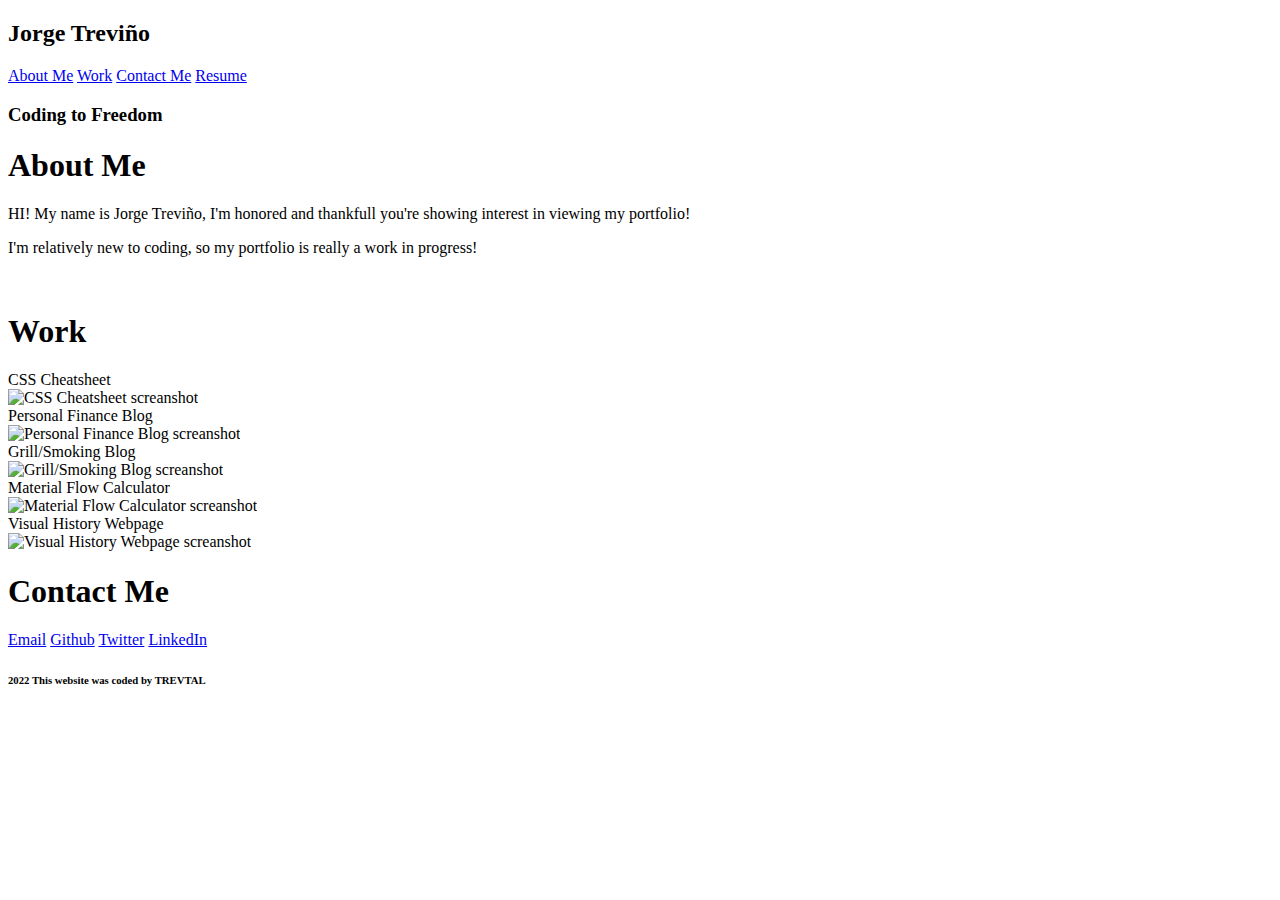
==== index.html @ 22da37e0 "HMTL 1" ====
<!DOCTYPE html>
<html lang="en-us">

<head>
    <meta charset="UTF-8" />
    <link rel="stylesheet" href="./ASSETS/css/reset.css">
    <link rel="stylesheet" href="./ASSETS/css/style.css">
    <title>Jorge Treviño's Web Developer Portfolio</title>
</head>
<body>
    <header>
        <h2>Jorge Treviño</h2>
        <nav>
            <a href="#">About Me</a>
            <a href="#">Work</a>
            <a href="#">Contact Me</a>
            <a href="#">Resume</a>
        </nav>
    </header>

    <!-- TOP BANNER GOES HERE-->
    <div>
        <h3>Coding to Freedom</h3>
    </div>

    <!-- Main body will be like a flex chart, of 2 main columns-->
    <!-- First column will be a a subtitle side bar-->
    <!-- Second column will have the content of each subtitle-->
    <!-- work section contect column will break into smalles columns-->
    <main>
        <section>
            <h1>About Me</h1>
        </section>
        <section>
            <p>
                HI! My name is Jorge Treviño, I'm honored and thankfull you're showing interest in viewing my portfolio!
            </p>
            <p>
                I'm relatively new to coding, so my portfolio is really a work in progress!
            </p>
        </section>
        <br>
    
        <section>
            <h1> Work</h1>
        </section>   
        <section>
            <div>
                <header>CSS Cheatsheet</header>
                <img src="#" alt="CSS Cheatsheet screanshot">
            </div>
            <div>
                <header>Personal Finance Blog</header>
                <img src="#" alt="Personal Finance Blog screanshot">
            </div>
            <div>
                <header>Grill/Smoking Blog</header>
                <img src="#" alt="Grill/Smoking Blog screanshot">
            </div>
            <div">
                <header>Material Flow Calculator</header>
                <img src="#" alt="Material Flow Calculator screanshot">
            </div>
            <div>
                <header>Visual History Webpage</header>
                <img src="#" alt="Visual History Webpage screanshot">
            </div>
        </section>

        <section>
            <h1> Contact Me</h1>
        </section>   
        <section>
            <nav>
                <a href="mailto:trevtal@gmail.com">Email</a>
                <a href="https://github.com/TREVTAL">Github</a>
                <a href="https://twitter.com/trevtal">Twitter</a>
                <a href="https://www.linkedin.com/in/jorge-trevi%C3%B1o-talam%C3%A1s-7a9794b?lipi=urn%3Ali%3Apage%3Ad_flagship3_profile_view_base_contact_details%3ByN3qmjwlTCOAp4iqi9JbuA%3D%3D">LinkedIn</a>
            </nav>
        </section>
    </main>

    <footer>
        <h6>2022 This website was coded by TREVTAL</h6>
    </footer>

</body>
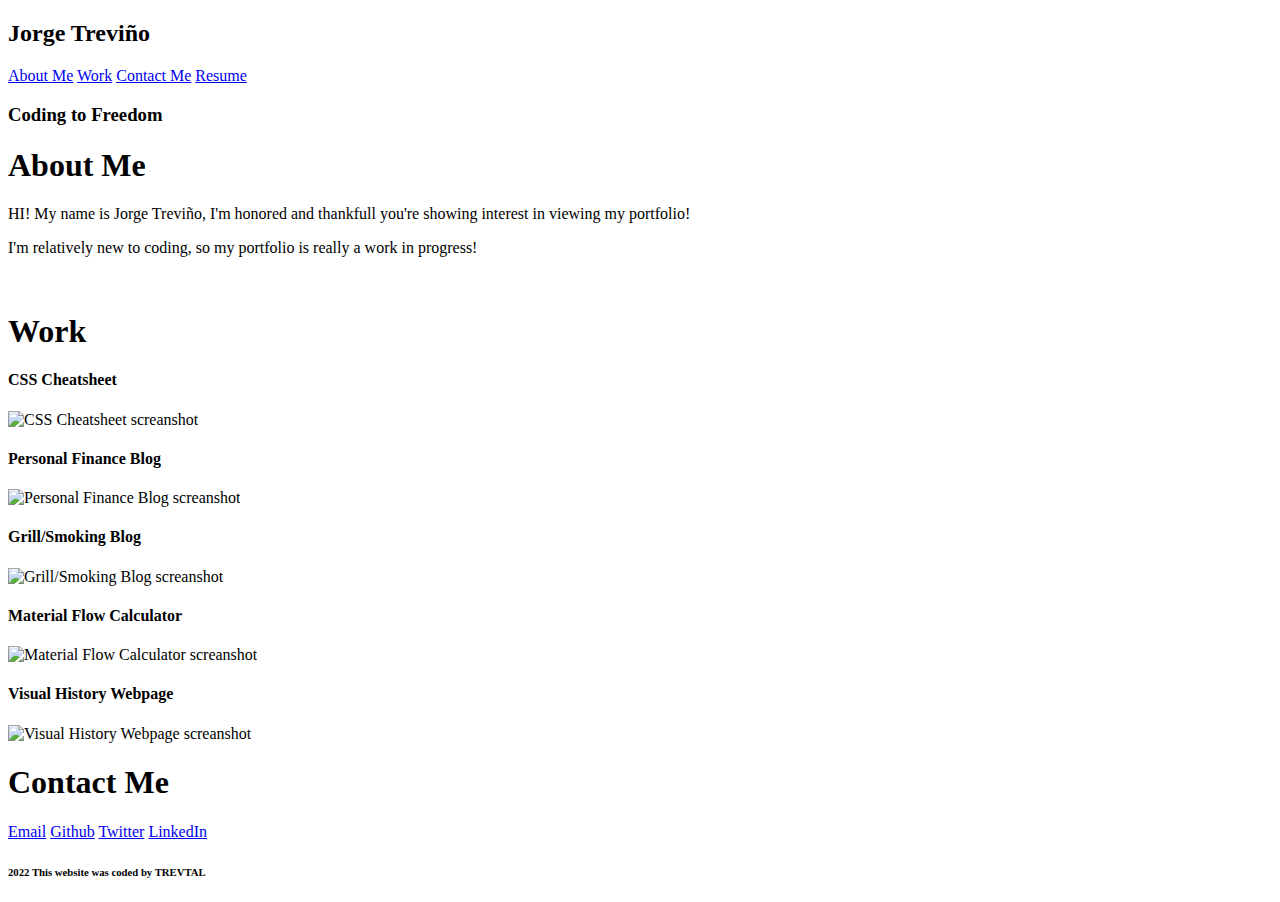
==== commit b475bd48: "Color Pallete 1" ====
--- a/index.html
+++ b/index.html
@@ -11,10 +11,10 @@
     <header>
         <h2>Jorge Treviño</h2>
         <nav>
-            <a href="#">About Me</a>
-            <a href="#">Work</a>
-            <a href="#">Contact Me</a>
-            <a href="#">Resume</a>
+            <a href="#" class="navA">About Me</a>
+            <a href="#" class="navA">Work</a>
+            <a href="#" class="navA">Contact Me</a>
+            <a href="#" class="navA">Resume</a>
         </nav>
     </header>
 
@@ -28,10 +28,10 @@
     <!-- Second column will have the content of each subtitle-->
     <!-- work section contect column will break into smalles columns-->
     <main>
-        <section>
+        <section class="subtitle">
             <h1>About Me</h1>
         </section>
-        <section>
+        <section class="content">
             <p>
                 HI! My name is Jorge Treviño, I'm honored and thankfull you're showing interest in viewing my portfolio!
             </p>
@@ -41,41 +41,41 @@
         </section>
         <br>
     
-        <section>
+        <section class="subtitle">
             <h1> Work</h1>
         </section>   
-        <section>
-            <div>
-                <header>CSS Cheatsheet</header>
+        <section class="content">
+            <div class="cardA">
+                <h4>CSS Cheatsheet</h4>
                 <img src="#" alt="CSS Cheatsheet screanshot">
             </div>
-            <div>
-                <header>Personal Finance Blog</header>
+            <div class="cardB">
+                <h4>Personal Finance Blog</h4>
                 <img src="#" alt="Personal Finance Blog screanshot">
             </div>
-            <div>
-                <header>Grill/Smoking Blog</header>
+            <div class="cardB">
+                <h4>Grill/Smoking Blog</h4>
                 <img src="#" alt="Grill/Smoking Blog screanshot">
             </div>
-            <div">
-                <header>Material Flow Calculator</header>
+            <div class="cardB">
+                <h4>Material Flow Calculator</h4>
                 <img src="#" alt="Material Flow Calculator screanshot">
             </div>
-            <div>
-                <header>Visual History Webpage</header>
+            <div class="cardB">
+                <h4>Visual History Webpage</h4>
                 <img src="#" alt="Visual History Webpage screanshot">
             </div>
         </section>
 
-        <section>
+        <section class="subtitle">
             <h1> Contact Me</h1>
         </section>   
-        <section>
+        <section class="content">
             <nav>
-                <a href="mailto:trevtal@gmail.com">Email</a>
-                <a href="https://github.com/TREVTAL">Github</a>
-                <a href="https://twitter.com/trevtal">Twitter</a>
-                <a href="https://www.linkedin.com/in/jorge-trevi%C3%B1o-talam%C3%A1s-7a9794b?lipi=urn%3Ali%3Apage%3Ad_flagship3_profile_view_base_contact_details%3ByN3qmjwlTCOAp4iqi9JbuA%3D%3D">LinkedIn</a>
+                <a href="mailto:trevtal@gmail.com" class="navB">Email</a>
+                <a href="https://github.com/TREVTAL" class="navB">Github</a>
+                <a href="https://twitter.com/trevtal" class="navB">Twitter</a>
+                <a href="https://www.linkedin.com/in/jorge-trevi%C3%B1o-talam%C3%A1s-7a9794b?lipi=urn%3Ali%3Apage%3Ad_flagship3_profile_view_base_contact_details%3ByN3qmjwlTCOAp4iqi9JbuA%3D%3D" class="navB">LinkedIn</a>
             </nav>
         </section>
     </main>
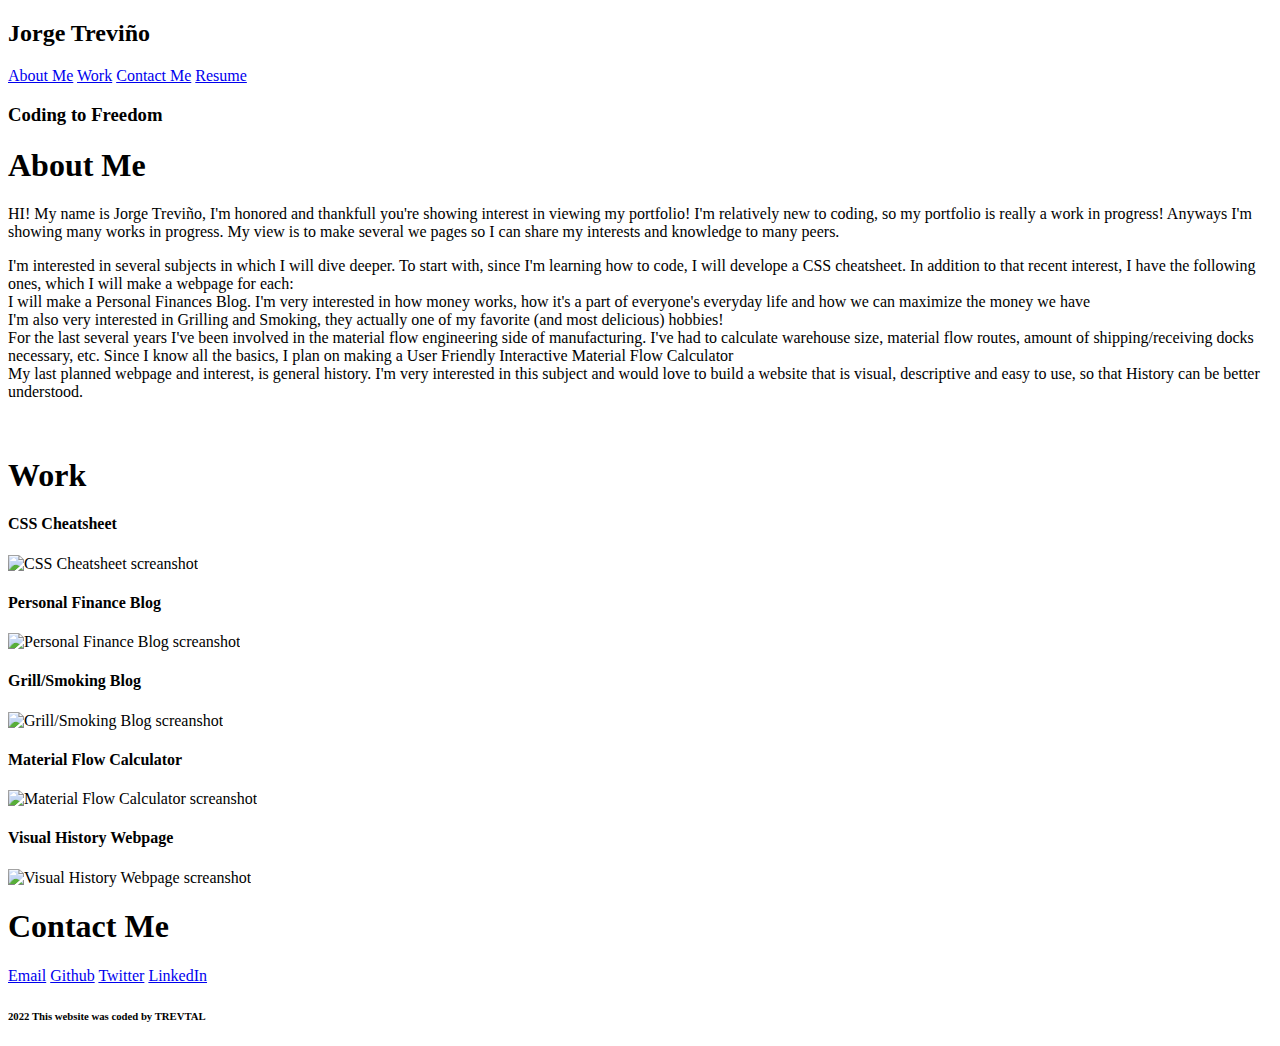
==== commit 0c5ad557: "Colors 2 and about me" ====
--- a/index.html
+++ b/index.html
@@ -19,7 +19,7 @@
     </header>
 
     <!-- TOP BANNER GOES HERE-->
-    <div>
+    <div class="backorange">
         <h3>Coding to Freedom</h3>
     </div>
 
@@ -33,10 +33,14 @@
         </section>
         <section class="content">
             <p>
-                HI! My name is Jorge Treviño, I'm honored and thankfull you're showing interest in viewing my portfolio!
+                HI! My name is Jorge Treviño, I'm honored and thankfull you're showing interest in viewing my portfolio! I'm relatively new to coding, so my portfolio is really a work in progress! Anyways I'm showing many works in progress. My view is to make several we pages so I can share my interests and knowledge to many peers.
             </p>
             <p>
-                I'm relatively new to coding, so my portfolio is really a work in progress!
+                I'm interested in several subjects in which I will dive deeper. To start with, since I'm learning how to code, I will develope a CSS cheatsheet. In addition to that recent interest, I have the following ones, which I will make a webpage for each: 
+                <br>I will make a Personal Finances Blog. I'm very interested in how money works, how it's a part of everyone's everyday life and how we can maximize the money we have
+                <br>I'm also very interested in Grilling and Smoking, they actually one of my favorite (and most delicious) hobbies!
+                <br>For the last several years I've been involved in the material flow engineering side of manufacturing. I've had to calculate warehouse size, material flow routes, amount of shipping/receiving docks necessary, etc. Since I know all the basics, I plan on making a User Friendly Interactive Material Flow Calculator
+                <br>My last planned webpage and interest, is general history. I'm very interested in this subject and would love to build a website that is visual, descriptive and easy to use, so that History can be better understood.
             </p>
         </section>
         <br>
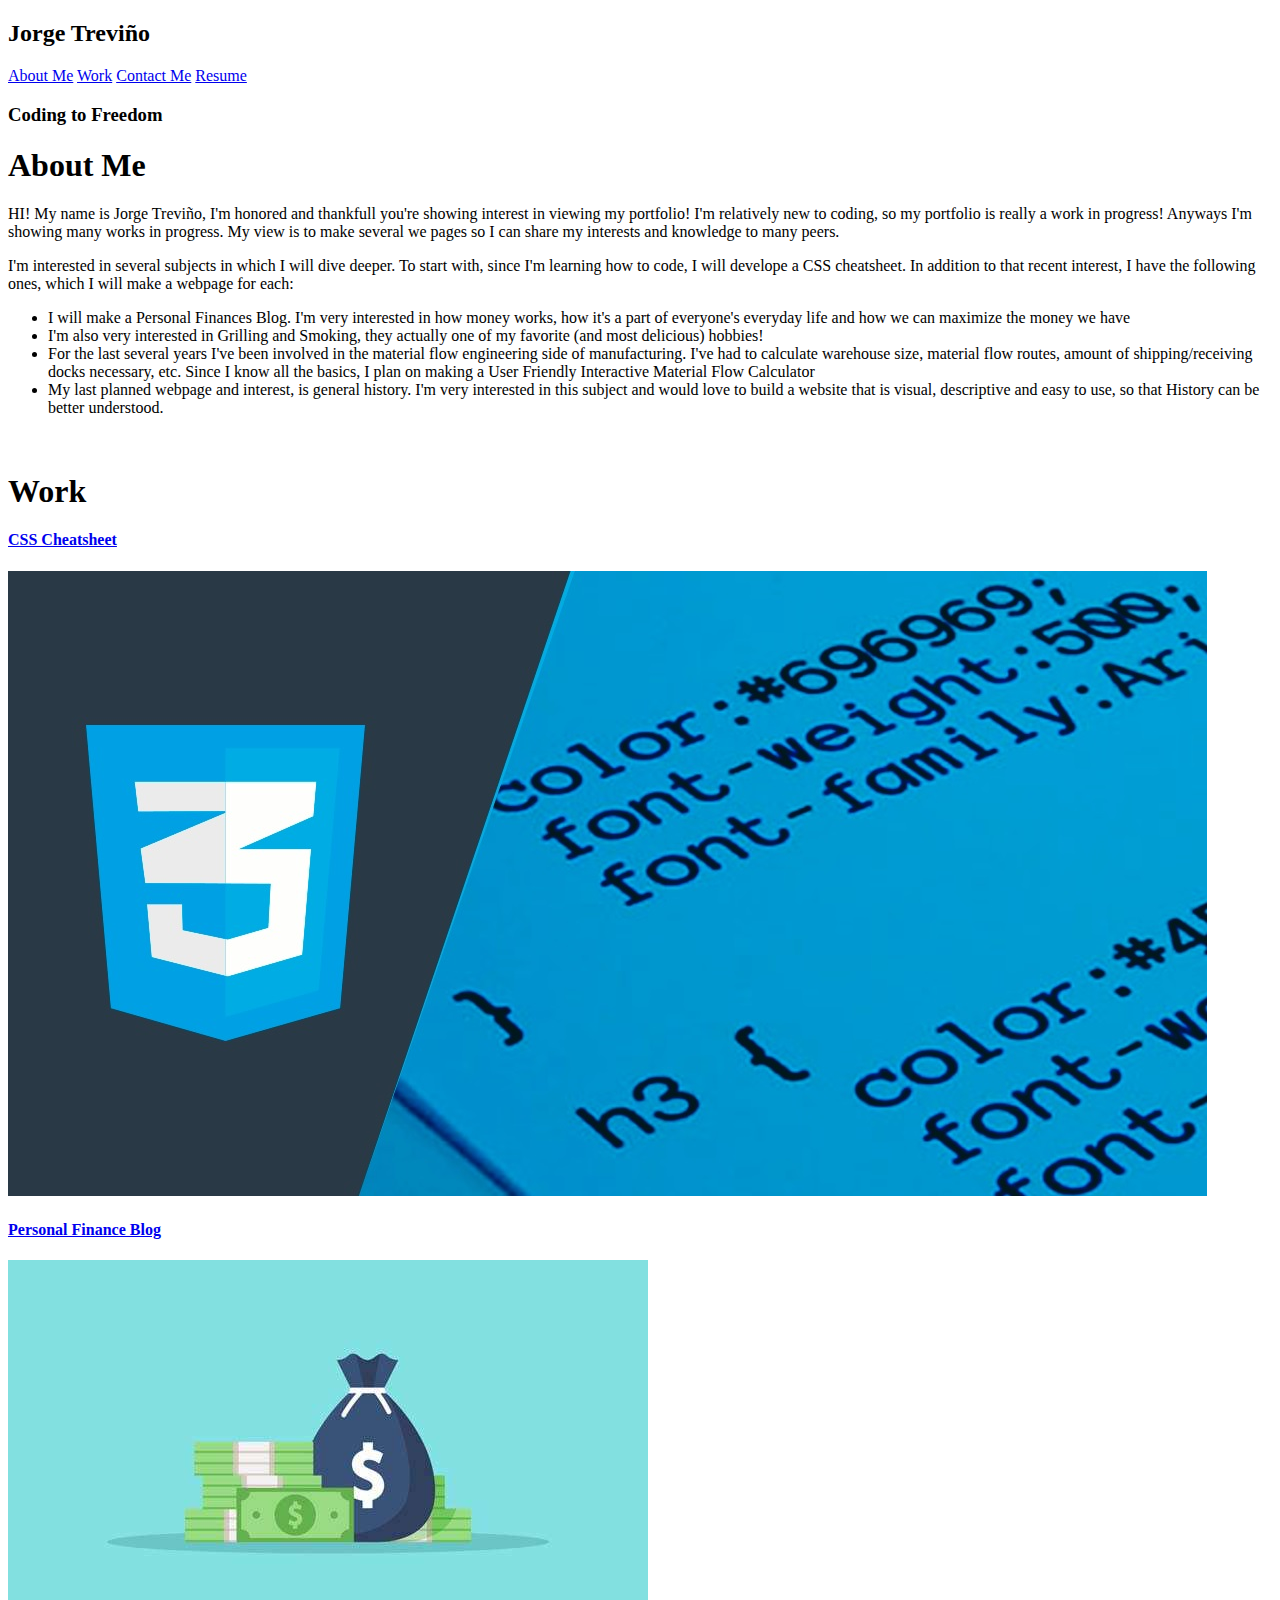
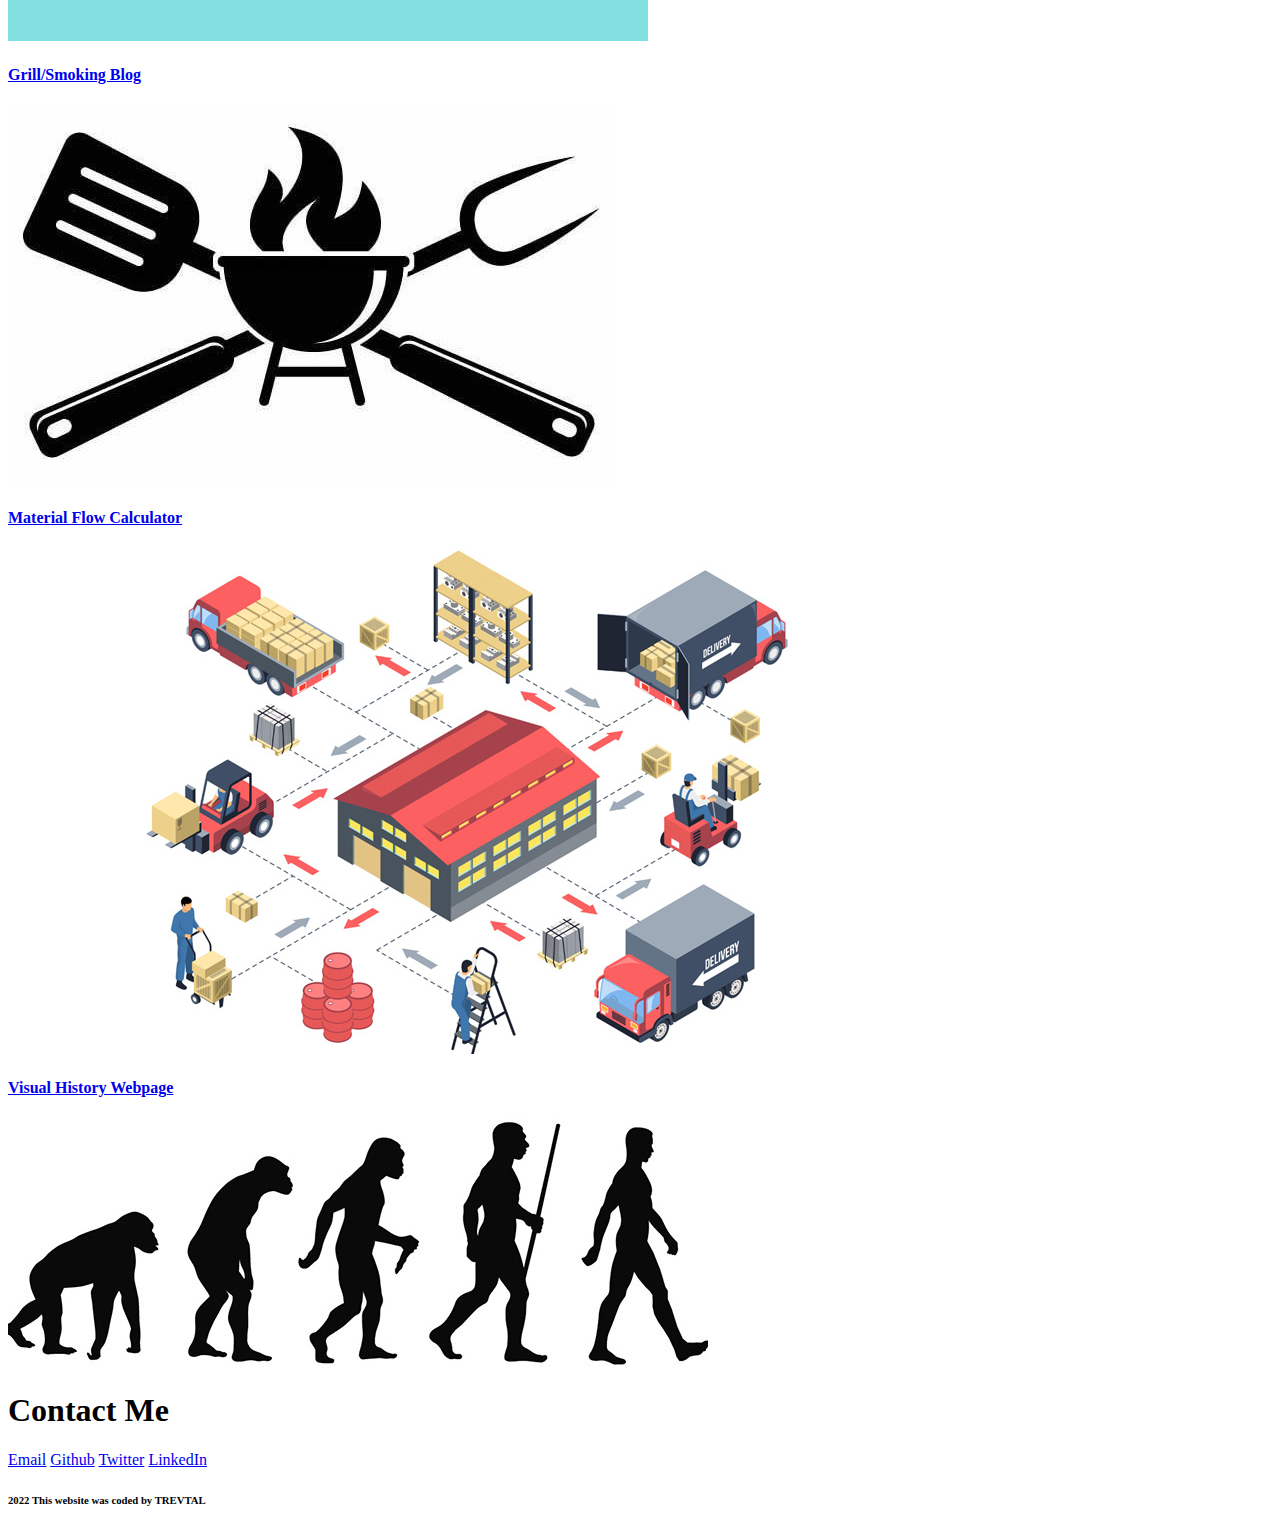
==== commit 5338ca75: "done almost all" ====
--- a/index.html
+++ b/index.html
@@ -11,10 +11,10 @@
     <header>
         <h2>Jorge Treviño</h2>
         <nav>
-            <a href="#" class="navA">About Me</a>
-            <a href="#" class="navA">Work</a>
-            <a href="#" class="navA">Contact Me</a>
-            <a href="#" class="navA">Resume</a>
+            <a href="#1" class="navA">About Me</a>
+            <a href="#2" class="navA">Work</a>
+            <a href="#3" class="navA">Contact Me</a>
+            <a href="./assets/HTML/resume.html" class="navA" target="_blank">Resume</a>
         </nav>
     </header>
 
@@ -29,7 +29,7 @@
     <!-- work section contect column will break into smalles columns-->
     <main>
         <section class="subtitle">
-            <h1>About Me</h1>
+            <h1 id="1">About Me</h1>
         </section>
         <section class="content">
             <p>
@@ -37,49 +37,60 @@
             </p>
             <p>
                 I'm interested in several subjects in which I will dive deeper. To start with, since I'm learning how to code, I will develope a CSS cheatsheet. In addition to that recent interest, I have the following ones, which I will make a webpage for each: 
-                <br>I will make a Personal Finances Blog. I'm very interested in how money works, how it's a part of everyone's everyday life and how we can maximize the money we have
-                <br>I'm also very interested in Grilling and Smoking, they actually one of my favorite (and most delicious) hobbies!
-                <br>For the last several years I've been involved in the material flow engineering side of manufacturing. I've had to calculate warehouse size, material flow routes, amount of shipping/receiving docks necessary, etc. Since I know all the basics, I plan on making a User Friendly Interactive Material Flow Calculator
-                <br>My last planned webpage and interest, is general history. I'm very interested in this subject and would love to build a website that is visual, descriptive and easy to use, so that History can be better understood.
+                <ul>
+                <li>I will make a Personal Finances Blog. I'm very interested in how money works, how it's a part of everyone's everyday life and how we can maximize the money we have</li>
+                <LI>I'm also very interested in Grilling and Smoking, they actually one of my favorite (and most delicious) hobbies!</LI>
+                <LI>For the last several years I've been involved in the material flow engineering side of manufacturing. I've had to calculate warehouse size, material flow routes, amount of shipping/receiving docks necessary, etc. Since I know all the basics, I plan on making a User Friendly Interactive Material Flow Calculator</LI>
+                <LI>My last planned webpage and interest, is general history. I'm very interested in this subject and would love to build a website that is visual, descriptive and easy to use, so that History can be better understood.</LI>
+                </ul>
             </p>
         </section>
         <br>
     
         <section class="subtitle">
-            <h1> Work</h1>
+            <h1 id="2"> Work</h1>
         </section>   
         <section class="content">
             <div class="cardA">
-                <h4>CSS Cheatsheet</h4>
-                <img src="#" alt="CSS Cheatsheet screanshot">
+                <a href="./assets/HTML/construction.html" target="_blank"><h4>CSS Cheatsheet</h4>
+                <img src="./assets/Images/css.jpeg" alt="CSS Cheatsheet">
+                </a>
             </div>
             <div class="cardB">
+                <a href="./assets/HTML/construction.html" target="_blank">
                 <h4>Personal Finance Blog</h4>
-                <img src="#" alt="Personal Finance Blog screanshot">
+                <img src="./assets/Images/personal finance.jpeg" alt="Personal Finance Blog">
+                </a>
             </div>
             <div class="cardB">
+                <a href="./assets/HTML/construction.html" target="_blank">
                 <h4>Grill/Smoking Blog</h4>
-                <img src="#" alt="Grill/Smoking Blog screanshot">
+                <img src="./assets/Images/grill.jpeg" alt="Grill/Smoking Blog">
+                </a>
             </div>
             <div class="cardB">
+                <a href="./assets/HTML/construction.html" target="_blank">
                 <h4>Material Flow Calculator</h4>
-                <img src="#" alt="Material Flow Calculator screanshot">
+                <img src="./assets/Images/scm2.jpeg" alt="Material Flow Calculator">
+                </a>
             </div>
             <div class="cardB">
+                <a href="./assets/HTML/construction.html" target="_blank">
                 <h4>Visual History Webpage</h4>
-                <img src="#" alt="Visual History Webpage screanshot">
+                <img src="./assets/Images/history.jpeg" alt="Visual History Webpage">
+                </a>
             </div>
         </section>
 
         <section class="subtitle">
-            <h1> Contact Me</h1>
+            <h1 id="3"> Contact Me</h1>
         </section>   
         <section class="content">
             <nav>
-                <a href="mailto:trevtal@gmail.com" class="navB">Email</a>
-                <a href="https://github.com/TREVTAL" class="navB">Github</a>
-                <a href="https://twitter.com/trevtal" class="navB">Twitter</a>
-                <a href="https://www.linkedin.com/in/jorge-trevi%C3%B1o-talam%C3%A1s-7a9794b?lipi=urn%3Ali%3Apage%3Ad_flagship3_profile_view_base_contact_details%3ByN3qmjwlTCOAp4iqi9JbuA%3D%3D" class="navB">LinkedIn</a>
+                <a href="mailto:trevtal@gmail.com" class="navB" target="_blank">Email</a>
+                <a href="https://github.com/TREVTAL" class="navB" target="_blank"> Github</a>
+                <a href="https://twitter.com/trevtal" class="navB" target="_blank">Twitter</a>
+                <a href="https://www.linkedin.com/in/jorge-trevi%C3%B1o-talam%C3%A1s-7a9794b?lipi=urn%3Ali%3Apage%3Ad_flagship3_profile_view_base_contact_details%3ByN3qmjwlTCOAp4iqi9JbuA%3D%3D" class="navB" target="_blank">LinkedIn</a>
             </nav>
         </section>
     </main>
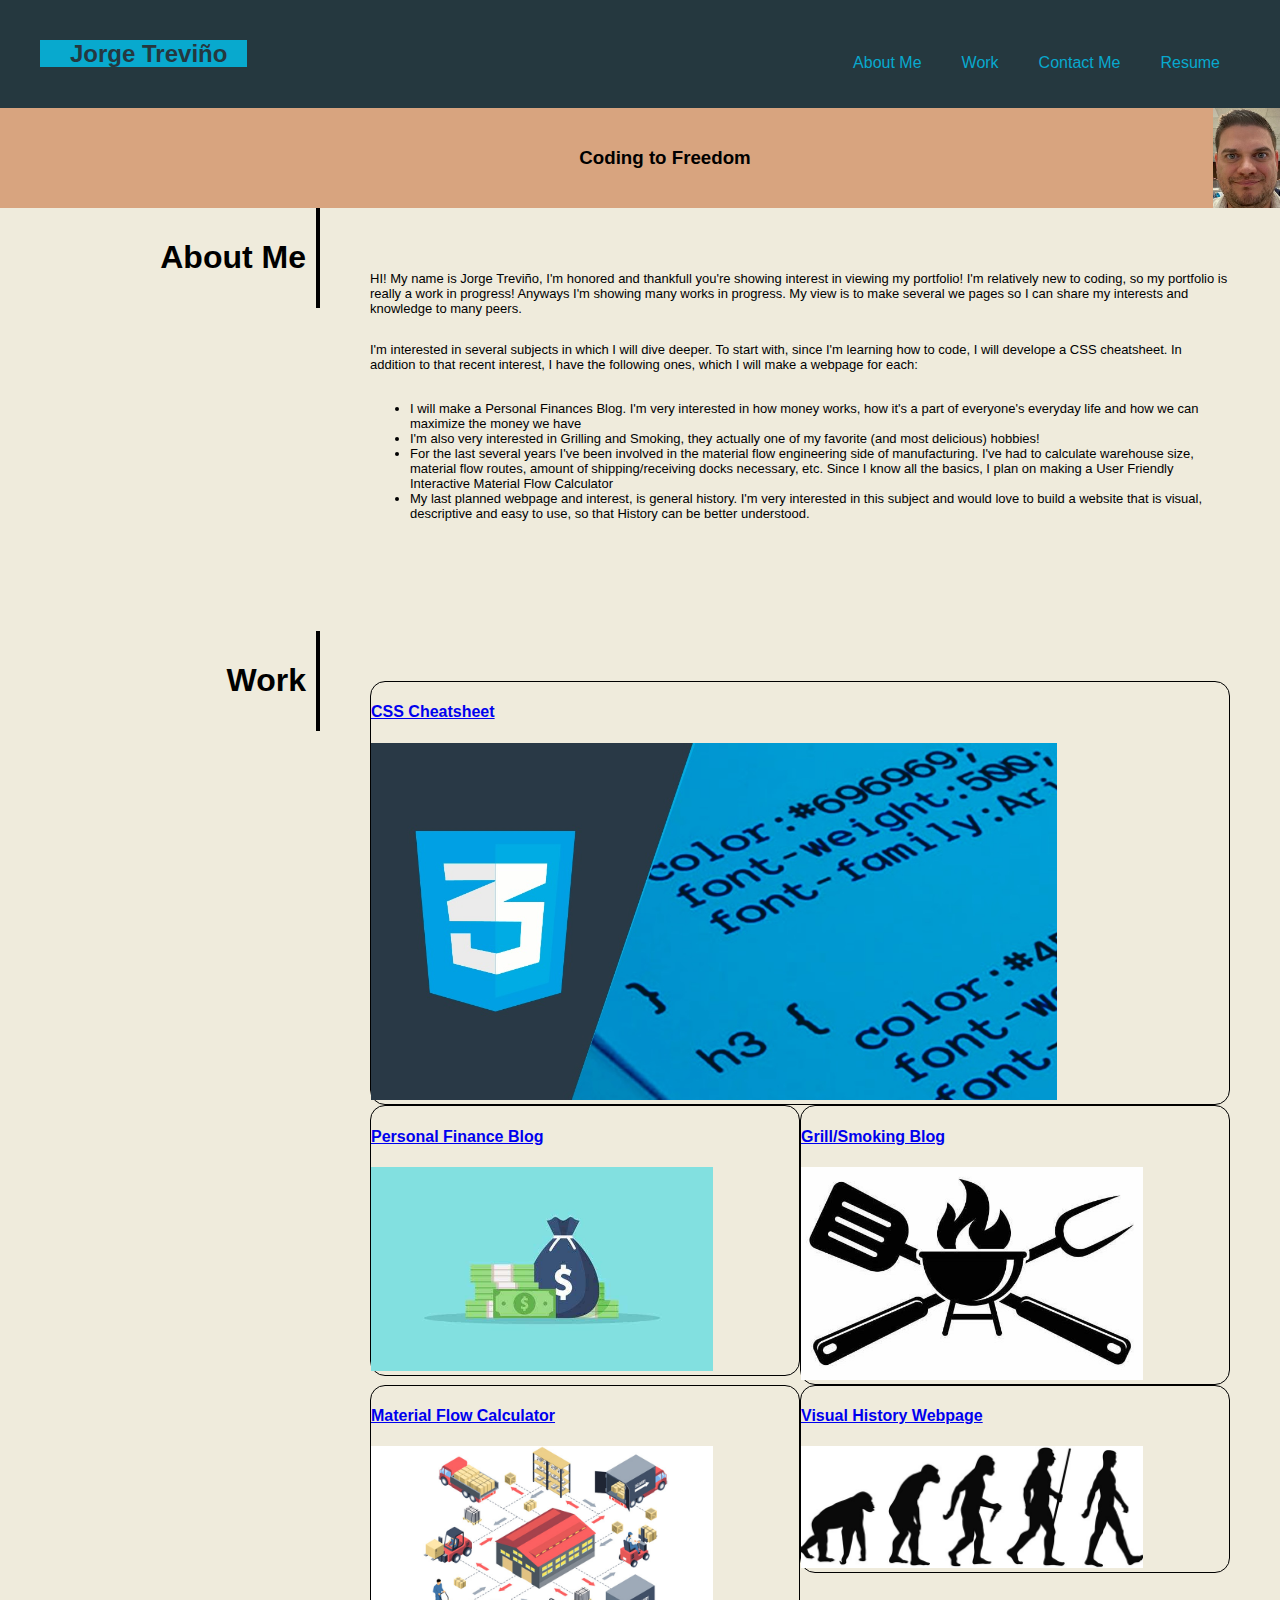
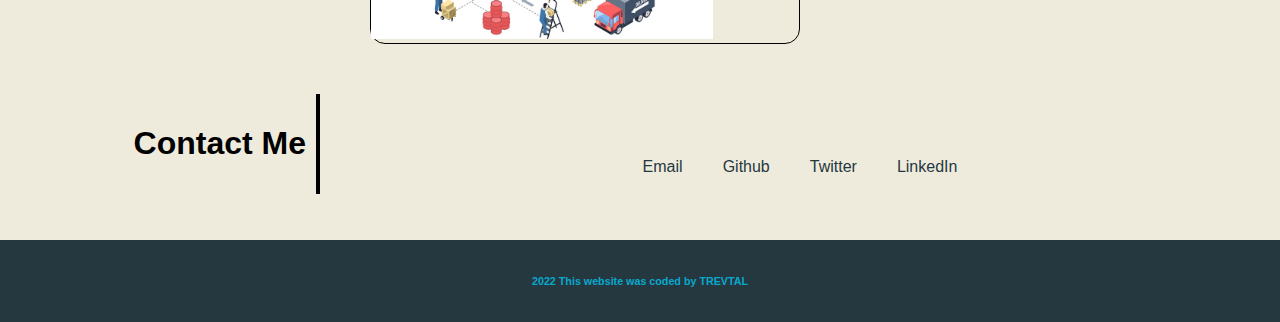
==== commit 9e2345cd: "update case sensitive css ref" ====
--- a/index.html
+++ b/index.html
@@ -3,8 +3,8 @@
 
 <head>
     <meta charset="UTF-8" />
-    <link rel="stylesheet" href="./ASSETS/css/reset.css">
-    <link rel="stylesheet" href="./ASSETS/css/style.css">
+    <link rel="stylesheet" href="./assets/CSS/reset.css">
+    <link rel="stylesheet" href="./assets/CSS/style.css">
     <title>Jorge Treviño's Web Developer Portfolio</title>
 </head>
 <body>
@@ -30,6 +30,7 @@
     <main>
         <section class="subtitle">
             <h1 id="1">About Me</h1>
+
         </section>
         <section class="content">
             <p>
--- a/assets/CSS/style.css
+++ b/assets/CSS/style.css
@@ -0,0 +1,145 @@
+:root{
+    --dark: #25383f;
+    --light: #efebdc ;
+    --mid: #0b6b99;
+    --clear: #08a9ce;
+    --orange: #d8a47f;
+}
+
+    * {
+    box-sizing: border-box;
+    font-family: Verdana, Geneva, Tahoma, sans-serif;
+  }
+
+  body{
+    margin:0;
+    background-color: var(--light);
+  }
+
+    header {
+    padding: 40px;
+    text-align: left;
+    background: var(--dark);
+    color: var(--clear);
+  }
+
+  .backorange{
+    background-color: var(--orange);
+    display:flex;
+    float:right;
+    text-align: right;
+    justify-content: center;
+    align-items: center;
+    text-indent: 50px;
+    width:100%;
+    height:100px;
+    background-image: url("../Images/yo.jpg");
+    background-repeat: no-repeat;
+    background-position: right;
+    background-size: contain;
+  }
+
+  .yo{
+    width: 100px;
+    height: auto;
+    float: right;
+    justify-content: flex-end;
+  }
+
+  p, LI{
+    font-size: small;
+}
+
+  footer {
+    padding: 10px;
+    text-align: center;
+    background: var(--dark);
+    color: var(--clear);
+    width:100%;
+    float:right;
+  }
+
+h2 {
+   background: var(--clear); 
+   color: var(--dark);
+   display: inline;
+   text-align: left;
+   text-indent: 50px;
+   padding-left: 30px;
+   padding-right: 20px;
+}
+
+    nav {
+    display: flex;
+    flex-direction: row;
+    float: right;
+}
+  
+  .navA {
+    color: var(--clear);
+    padding: 14px 20px;
+    text-decoration: none;
+    text-align: center;
+}
+
+  .navB {
+    color: var(--dark);
+    padding: 14px 20px;
+    text-decoration: none;
+    text-align: center;
+  }
+
+  .subtitle {
+    border-style:solid;
+    border-width: 0px 4px 0px 0px;
+    padding: 10px;
+    text-align: right;
+    float: left;
+    width: 25%;
+  }
+
+  .content {
+    flex: 4;
+    padding: 50px;
+    display: flex;
+    flex-wrap: wrap;
+    justify-content: space-evenly;
+    align-items: flex-start;
+  }
+
+  .cardA {
+    border-style: solid;
+    border-radius: 15px;
+    border-width: 1px;
+    align-content: stretch;
+    width: 100%;
+    gap: 40px
+}
+
+  .cardB {
+    border-style: solid;
+    border-radius: 15px;
+    border-width: 1px;
+    align-content: stretch;
+    width: 50%;
+    gap: 40px;
+  }
+
+
+
+  img{
+  height: 80%;
+  width: 80%;
+  }
+
+  @media screen and (max-width: 950px) {
+ .content, .carda, .cardb{width:100%}
+
+ .subtitle{
+    width:100%;
+    text-align: left;
+    border-width: 0px 0px 4px 0px;
+ }
+  }
+
+ 
